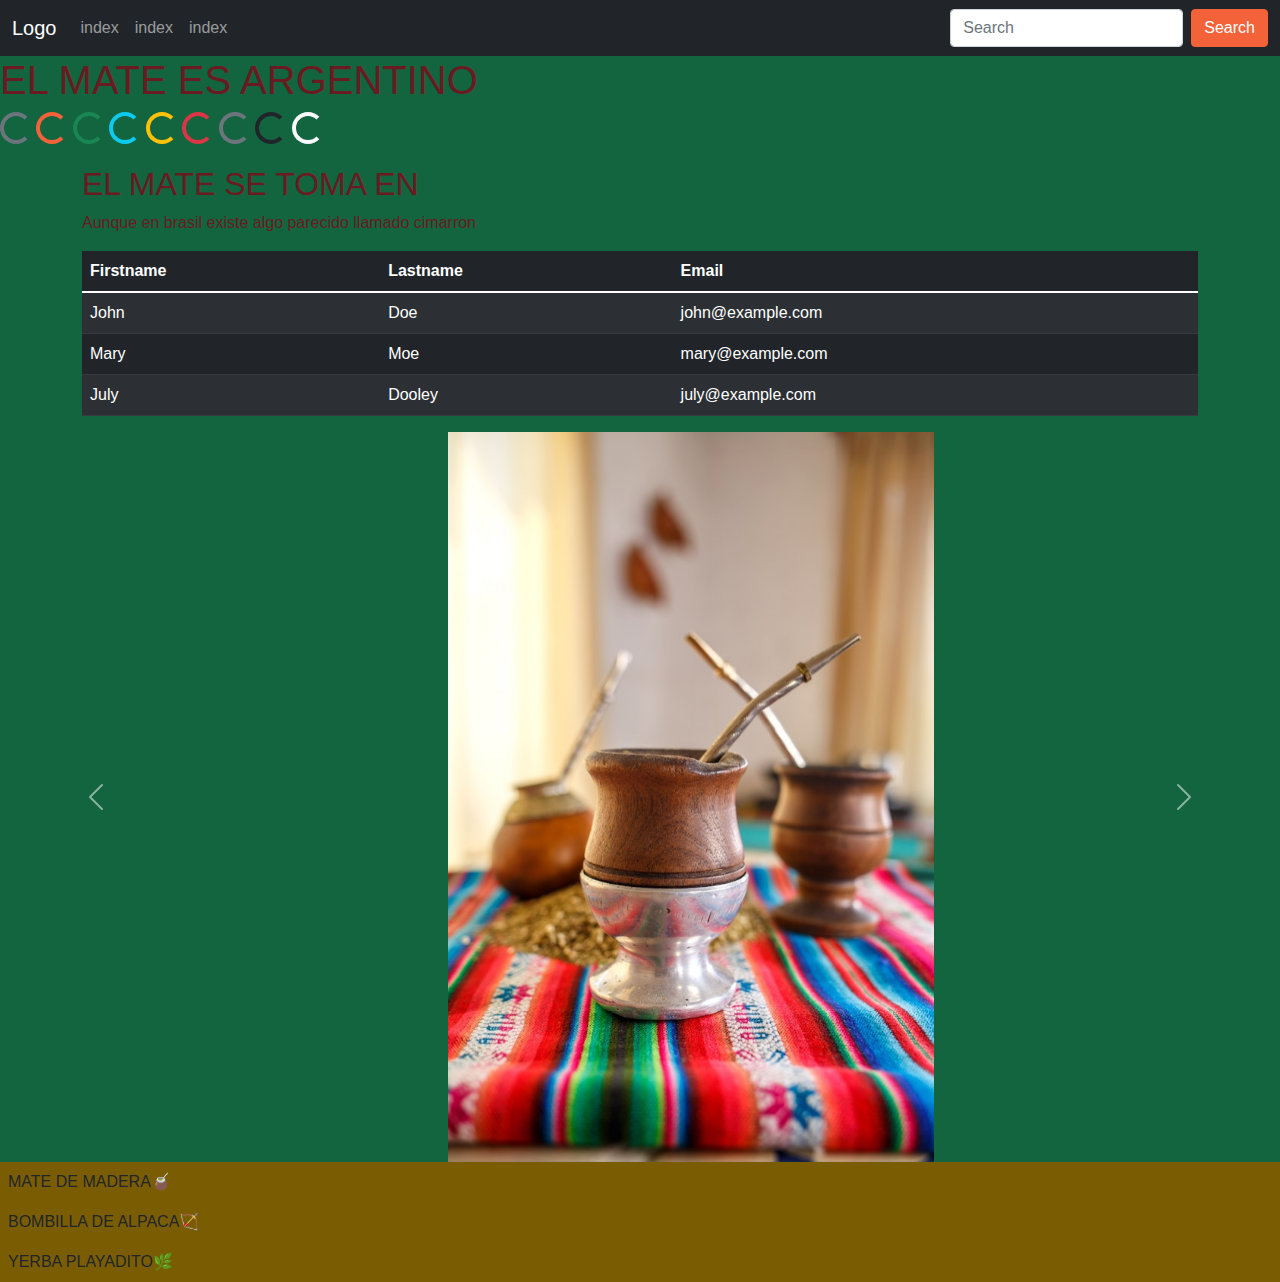
==== PAGE/page.html @ 5af50c73 "preentrega" ====
<!DOCTYPE html>
<html lang="en">
<head>
    <meta charset="UTF-8">
    <meta http-equiv="X-UA-Compatible" content="IE=edge">
    <meta name="viewport" content="width=device-width, initial-scale=1.0">
    <title>pag1</title>
    <link href="https://cdn.jsdelivr.net/npm/bootstrap@5.3.0-alpha1/dist/css/bootstrap.min.css" rel="stylesheet" integrity="sha384-GLhlTQ8iRABdZLl6O3oVMWSktQOp6b7In1Zl3/Jr59b6EGGoI1aFkw7cmDA6j6gD" crossorigin="anonymous">
    <link rel="stylesheet" href="../css/styles.css">
    <link rel="icon" href="../assets/mate.ico">
</head>
<body class="body-page">
    <nav class="navbar navbar-expand-sm navbar-dark bg-dark">
        <div class="container-fluid">
          <a class="navbar-brand" href="javascript:void(0)">Logo</a>
          <button class="navbar-toggler" type="button" data-bs-toggle="collapse" data-bs-target="#mynavbar">
            <span class="navbar-toggler-icon"></span>
          </button>
          <div class="collapse navbar-collapse" id="mynavbar">
            <ul class="navbar-nav me-auto">
              <li class="nav-item">
                <a class="nav-link" href="../index.html">index</a>
              </li>
              <li class="nav-item">
                <a class="nav-link" href="../index.html">index</a>
              </li>
              <li class="nav-item">
                <a class="nav-link" href="../index.html">index</a>
              </li>
            </ul>
            <form class="d-flex">
              <input class="form-control me-2" type="text" placeholder="Search">
              <button class="btn btn-primary" type="button">Search</button>
            </form>
          </div>
        </div>
      </nav>
    <h1 class="mate">EL MATE ES ARGENTINO</h1>
    <div class="spinner-border text-muted"></div>
<div class="spinner-border text-primary"></div>
<div class="spinner-border text-success"></div>
<div class="spinner-border text-info"></div>
<div class="spinner-border text-warning"></div>
<div class="spinner-border text-danger"></div>
<div class="spinner-border text-secondary"></div>
<div class="spinner-border text-dark"></div>
<div class="spinner-border text-light"></div>
<div class="table-dark"></div>
<div class="container mt-3">
    <h2 class="mate">EL MATE SE TOMA EN </h2>
    <p class="mate">Aunque en brasil existe algo parecido llamado cimarron</p>            
    <table class="table table-dark table-striped">
      <thead>
        <tr>
          <th>Firstname</th>
          <th>Lastname</th>
          <th>Email</th>
        </tr>
      </thead>
      <tbody>
        <tr>
          <td>John</td>
          <td>Doe</td>
          <td>john@example.com</td>
        </tr>
        <tr>
          <td>Mary</td>
          <td>Moe</td>
          <td>mary@example.com</td>
        </tr>
        <tr>
          <td>July</td>
          <td>Dooley</td>
          <td>july@example.com</td>
        </tr>
      </tbody>
    </table>
  </div>
 
  <div id="carouselExampleFade" class="carousel slide carousel-fade">
    <div class="carousel-inner">
      <div class="carousel-item active">
        <img src="../argentina/pexels-los-muertos-crew-8279911.jpg" class="d-block w-100" alt="mate1">
      </div>
      <div class="carousel-item">
        <img src="../argentina/pexels-los-muertos-crew-8279913.jpg" class="d-block w-100" alt="mate2">
      </div>
      <div class="carousel-item">
        <img src="../argentina/pexels-los-muertos-crew-8279921.jpg" class="d-block w-100" alt="mate3">
      </div>
    </div>
    <button class="carousel-control-prev" type="button" data-bs-target="#carouselExampleFade" data-bs-slide="prev">
      <span class="carousel-control-prev-icon" aria-hidden="true"></span>
      <span class="visually-hidden">Previous</span>
    </button>
    <button class="carousel-control-next" type="button" data-bs-target="#carouselExampleFade" data-bs-slide="next">
      <span class="carousel-control-next-icon" aria-hidden="true"></span>
      <span class="visually-hidden">Next</span>
    </button>
  </div>
  <footer><div class="d-flex flex-column mb-3">
    <div class="p-2">MATE DE MADERA🧉 </div>
    <div class="p-2">BOMBILLA DE ALPACA🏹</div>
    <div class="p-2">YERBA PLAYADITO🌿</div>
  </div>
</footer>
<script src="	https://cdn.jsdelivr.net/npm/bootstrap@5.3.0-alpha1/dist/js/bootstrap.bundle.min.js"></script>
</body>
</html>
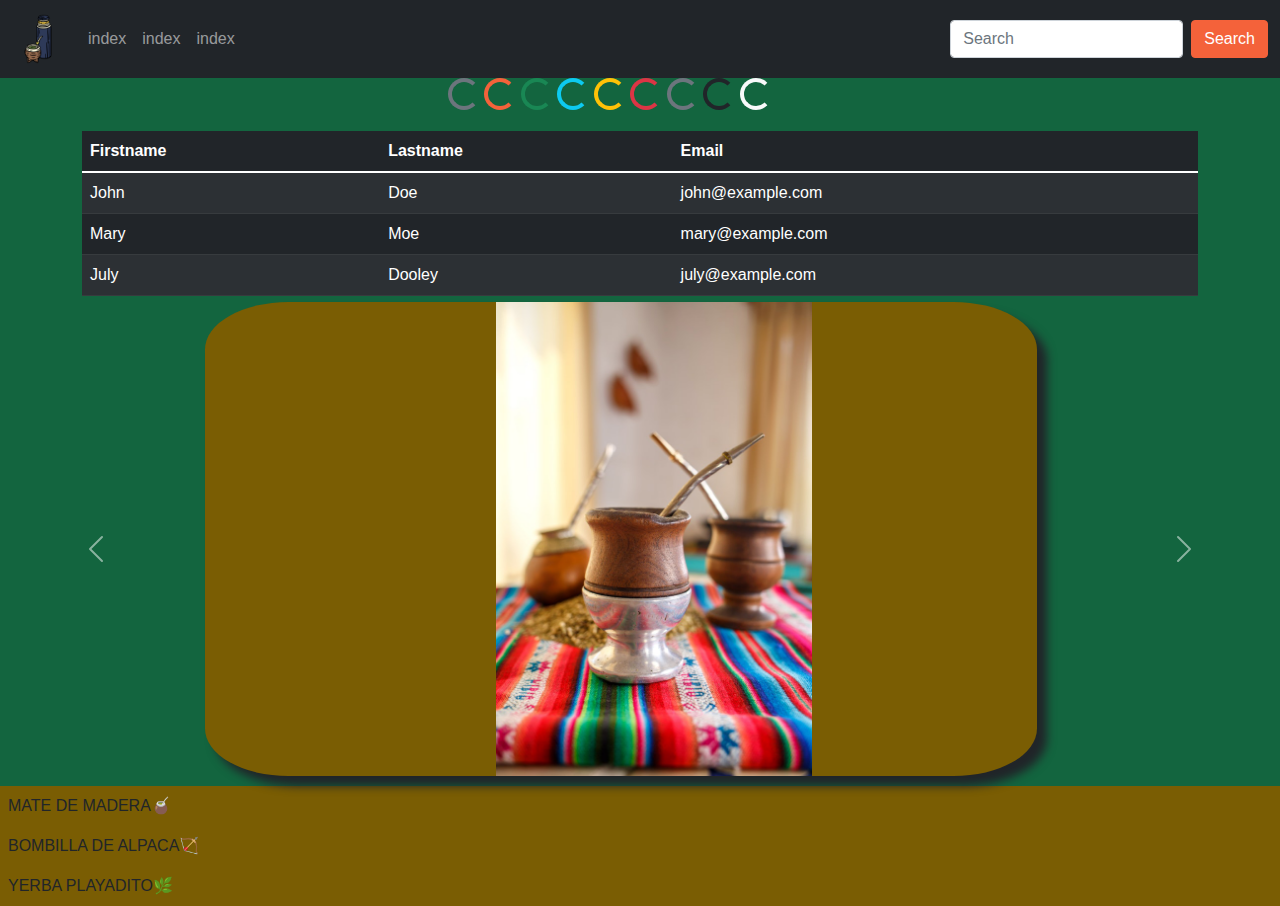
==== commit e9c1a360: "proyecto terminado" ====
--- a/PAGE/page.html
+++ b/PAGE/page.html
@@ -12,7 +12,7 @@
 <body class="body-page">
     <nav class="navbar navbar-expand-sm navbar-dark bg-dark">
         <div class="container-fluid">
-          <a class="navbar-brand" href="javascript:void(0)">Logo</a>
+          <a class="navbar-brand" href="../index.html"><img class="nav-icon" src="../assets/mate.ico" alt=""></a>
           <button class="navbar-toggler" type="button" data-bs-toggle="collapse" data-bs-target="#mynavbar">
             <span class="navbar-toggler-icon"></span>
           </button>
@@ -35,7 +35,7 @@
           </div>
         </div>
       </nav>
-    <h1 class="mate">EL MATE ES ARGENTINO</h1>
+    
     <div class="spinner-border text-muted"></div>
 <div class="spinner-border text-primary"></div>
 <div class="spinner-border text-success"></div>
@@ -47,8 +47,7 @@
 <div class="spinner-border text-light"></div>
 <div class="table-dark"></div>
 <div class="container mt-3">
-    <h2 class="mate">EL MATE SE TOMA EN </h2>
-    <p class="mate">Aunque en brasil existe algo parecido llamado cimarron</p>            
+             
     <table class="table table-dark table-striped">
       <thead>
         <tr>
